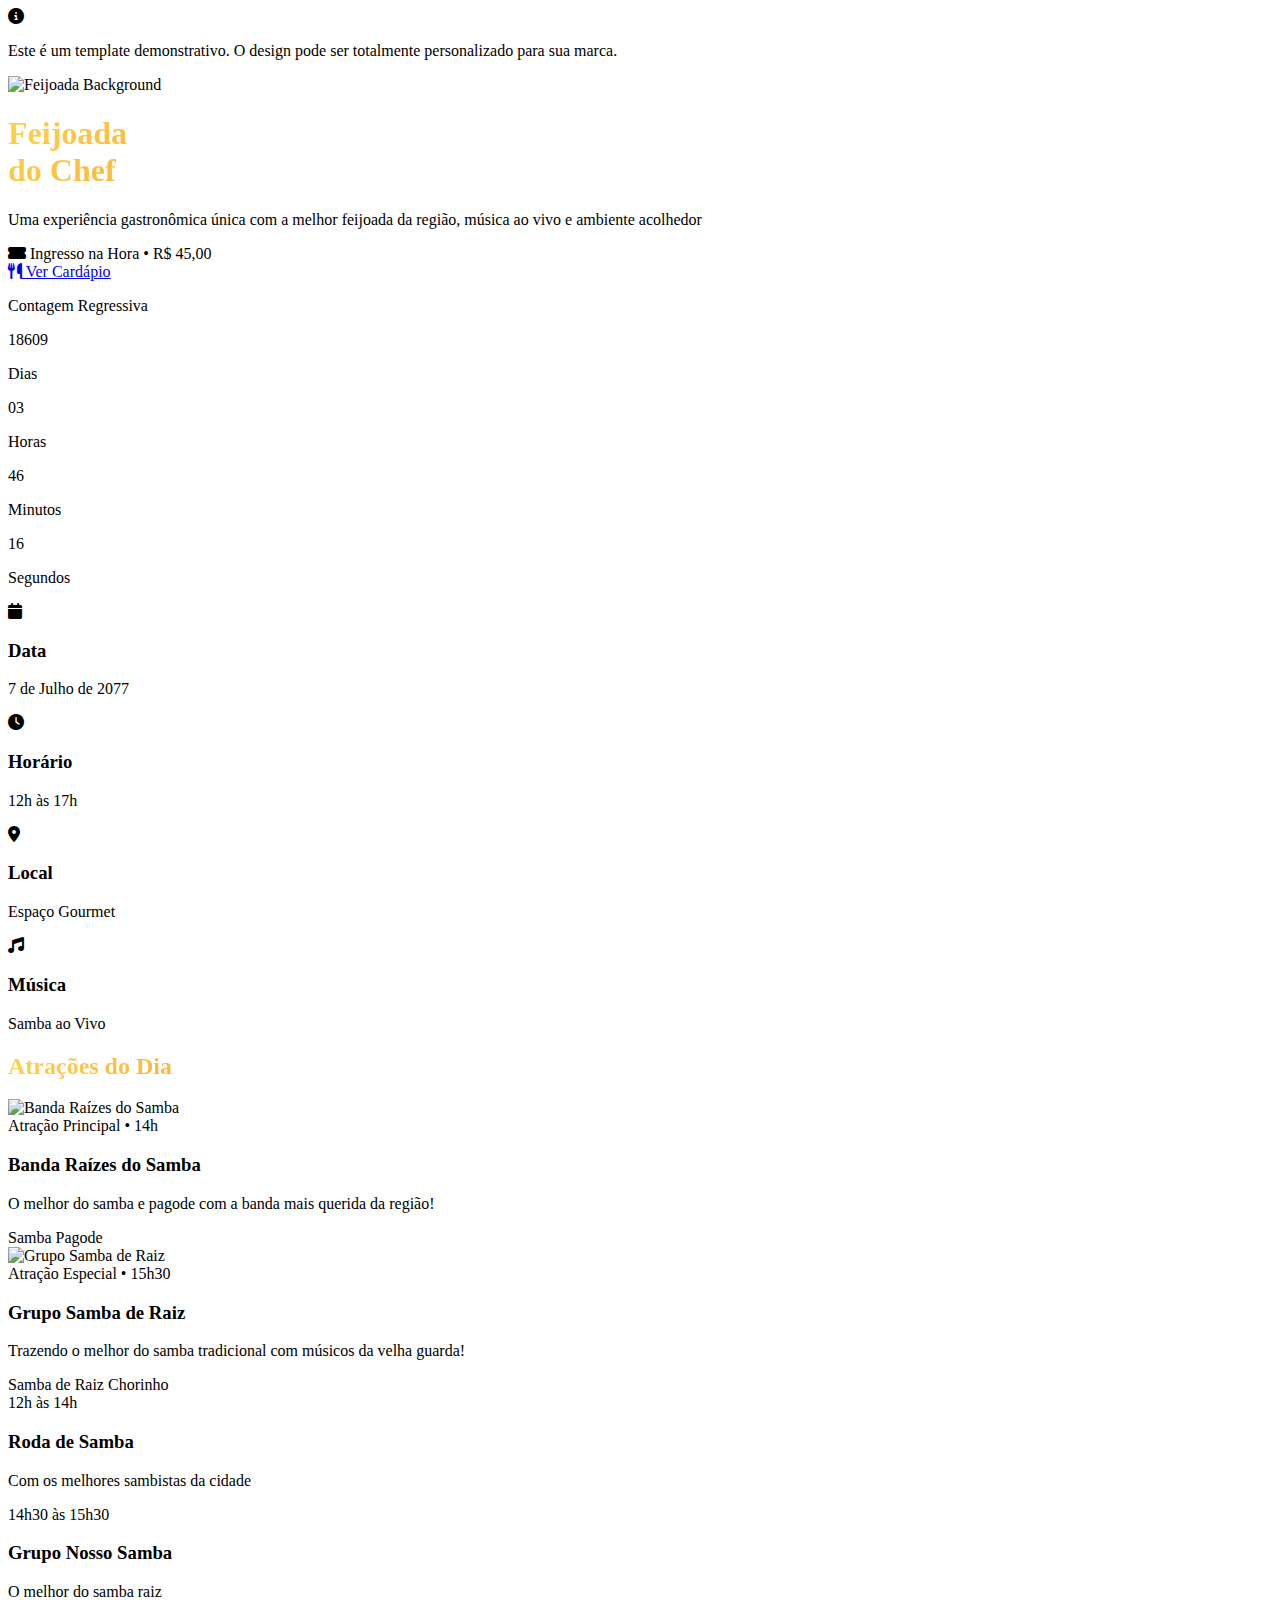
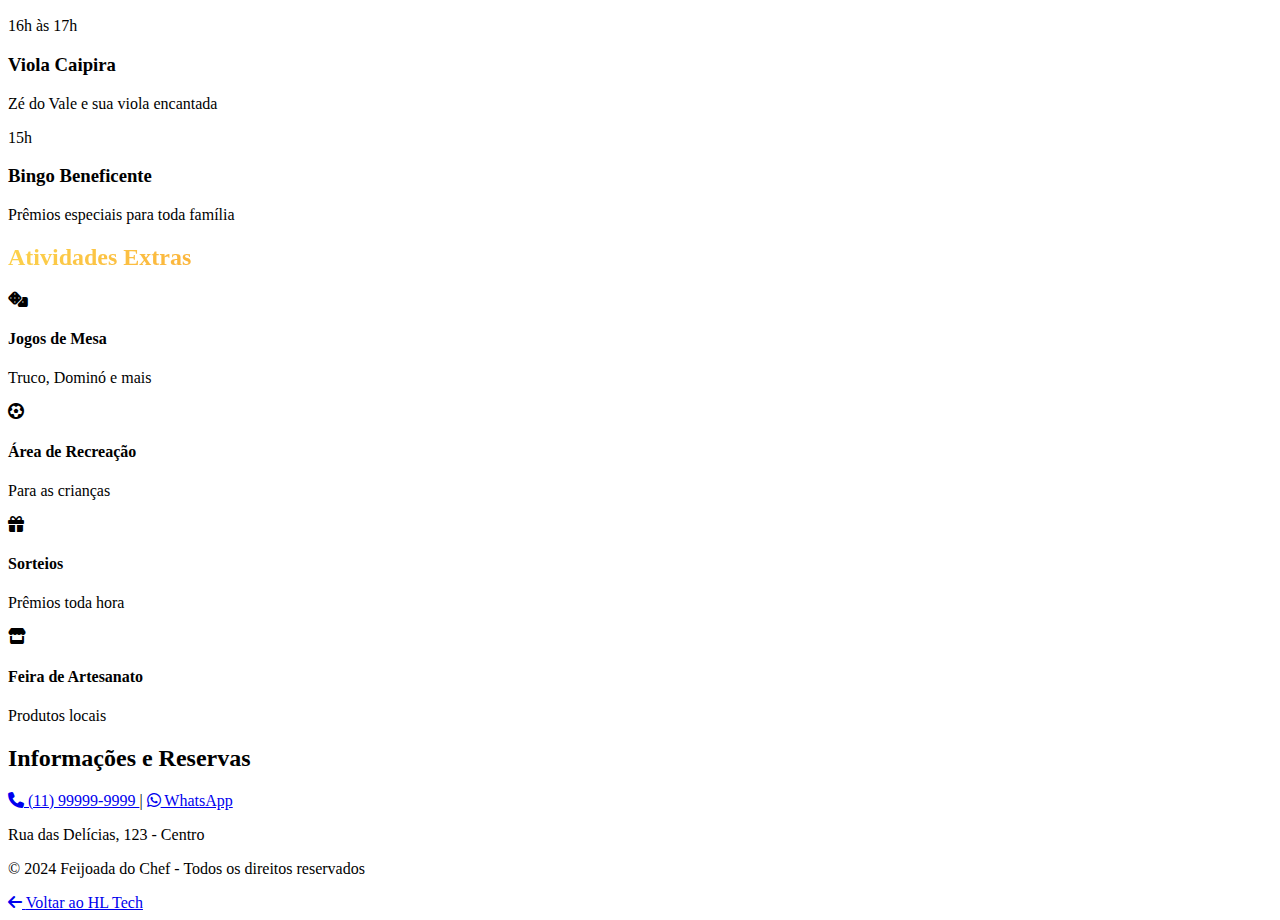
==== events/index.html @ 9a4e8565 "Portfolio" ====
<!DOCTYPE html>
<html lang="pt-BR">
<head>
    <meta charset="UTF-8">
    <meta name="viewport" content="width=device-width, initial-scale=1.0">
    <title>Feijoada do Chef - Evento Gastronômico</title>
    
    <!-- Meta tags SEO -->
    <meta name="description" content="Feijoada do Chef - O melhor evento gastronômico da região com música ao vivo, ambiente familiar e a tradicional feijoada completa.">
    <meta name="keywords" content="feijoada, evento gastronômico, música ao vivo, samba, comida brasileira">
    <meta property="og:type" content="event">
    <meta property="og:locale" content="pt_BR">
    <meta name="theme-color" content="#0F172A">
    
    <!-- CSS -->
    <script src="https://cdn.tailwindcss.com"></script>
    <link rel="stylesheet" href="https://cdnjs.cloudflare.com/ajax/libs/font-awesome/6.5.1/css/all.min.css">
    <link rel="stylesheet" href="./styles/main.css">
    <link rel="preload" href="../assets/images/feijoada.jpeg" as="image">
    <link rel="preconnect" href="https://cdn.tailwindcss.com">
    <link rel="preconnect" href="https://cdnjs.cloudflare.com">
    <script src="./scripts/countdown.js" defer></script>
</head>
<body class="bg-[#0F172A] text-gray-100 overflow-x-hidden">
    <!-- Banner de Template -->
    <div class="fixed top-0 left-0 right-0 bg-yellow-600 z-50">
        <div class="container mx-auto px-4">
            <div class="flex items-center justify-center gap-2 py-2 text-sm text-white">
                <i class="fas fa-info-circle"></i>
                <p>Este é um template demonstrativo. O design pode ser totalmente personalizado para sua marca.</p>
            </div>
        </div>
    </div>

    <!-- Imagem de Fundo com Overlay -->
    <div class="fixed inset-0 -z-20">
        <img src="https://images.unsplash.com/photo-1515516969-d4008cc6241a?auto=format&fit=crop&w=2000" 
             alt="Feijoada Background" 
             class="w-full h-full object-cover"
             loading="eager"
        >
    </div>
    <div class="fixed inset-0 bg-overlay -z-10"></div>

    <!-- Hero Section -->
    <header class="min-h-screen relative flex items-center">
        <div class="container mx-auto px-4">
            <div class="max-w-4xl">
                <h1 class="text-6xl md:text-8xl font-black mb-6 gradient-text leading-tight">
                    Feijoada<br>do Chef
                </h1>
                
                <p class="text-xl md:text-3xl text-gray-300 mb-8 max-w-2xl">
                    Uma experiência gastronômica única com a melhor feijoada da região, música ao vivo e ambiente acolhedor
                </p>

                <div class="flex flex-col sm:flex-row gap-4 mb-12">
                    <div class="bg-yellow-500/90 backdrop-blur-sm text-gray-900 px-8 py-4 rounded-full font-bold flex items-center justify-center gap-2">
                        <i class="fas fa-ticket-alt"></i>
                        <span class="text-lg">Ingresso na Hora • R$ 45,00</span>
                    </div>
                    <a href="cardapio.html" class="border-2 border-yellow-500/90 backdrop-blur-sm text-yellow-500 px-8 py-4 rounded-full font-bold hover:bg-yellow-500/90 hover:text-gray-900 transition-colors flex items-center justify-center gap-2 group">
                        <i class="fas fa-utensils group-hover:rotate-12 transition-transform"></i>
                        <span class="text-lg">Ver Cardápio</span>
                    </a>
                </div>

                <!-- Adicionar o contador após os botões -->
                <div class="mb-12">
                    <p class="text-yellow-500 mb-4 font-medium">Contagem Regressiva</p>
                    <div class="grid grid-cols-4 gap-4 max-w-xl">
                        <div class="bg-gray-900/50 backdrop-blur-sm p-4 rounded-xl border border-gray-700/50 text-center">
                            <span class="text-3xl font-bold text-white countdown-days">00</span>
                            <p class="text-sm text-gray-400">Dias</p>
                        </div>
                        <div class="bg-gray-900/50 backdrop-blur-sm p-4 rounded-xl border border-gray-700/50 text-center">
                            <span class="text-3xl font-bold text-white countdown-hours">00</span>
                            <p class="text-sm text-gray-400">Horas</p>
                        </div>
                        <div class="bg-gray-900/50 backdrop-blur-sm p-4 rounded-xl border border-gray-700/50 text-center">
                            <span class="text-3xl font-bold text-white countdown-minutes">00</span>
                            <p class="text-sm text-gray-400">Minutos</p>
                        </div>
                        <div class="bg-gray-900/50 backdrop-blur-sm p-4 rounded-xl border border-gray-700/50 text-center">
                            <span class="text-3xl font-bold text-white countdown-seconds">00</span>
                            <p class="text-sm text-gray-400">Segundos</p>
                        </div>
                    </div>
                </div>

                <!-- Cards de Informação -->
                <div class="grid grid-cols-2 md:grid-cols-4 gap-6">
                    <div class="bg-gray-900/50 backdrop-blur-sm p-6 rounded-2xl border border-gray-700/50">
                        <i class="fas fa-calendar text-yellow-500 text-3xl mb-4"></i>
                        <h3 class="font-bold text-xl mb-1">Data</h3>
                        <p class="text-gray-400">7 de Julho de 2077</p>
                    </div>
                    <div class="bg-gray-900/50 backdrop-blur-sm p-6 rounded-2xl border border-gray-700/50">
                        <i class="fas fa-clock text-yellow-500 text-3xl mb-4"></i>
                        <h3 class="font-bold text-xl mb-1">Horário</h3>
                        <p class="text-gray-400">12h às 17h</p>
                    </div>
                    <div class="bg-gray-900/50 backdrop-blur-sm p-6 rounded-2xl border border-gray-700/50">
                        <i class="fas fa-map-marker-alt text-yellow-500 text-3xl mb-4"></i>
                        <h3 class="font-bold text-xl mb-1">Local</h3>
                        <p class="text-gray-400">Espaço Gourmet</p>
                    </div>
                    <div class="bg-gray-900/50 backdrop-blur-sm p-6 rounded-2xl border border-gray-700/50">
                        <i class="fas fa-music text-yellow-500 text-3xl mb-4"></i>
                        <h3 class="font-bold text-xl mb-1">Música</h3>
                        <p class="text-gray-400">Samba ao Vivo</p>
                    </div>
                </div>
            </div>
        </div>
    </header>

    <!-- Seção de Atrações -->
    <section class="py-20 relative">
        <div class="container mx-auto px-4">
            <h2 class="text-4xl md:text-5xl font-bold mb-12 gradient-text text-center">
                Atrações do Dia
            </h2>

            <div class="grid grid-cols-1 gap-8 max-w-6xl mx-auto">
                <!-- Atração Principal -->
                <div class="bg-gray-900/50 backdrop-blur-sm p-8 rounded-2xl border border-gray-700/50 group hover:border-yellow-500/50 transition-colors">
                    <div class="flex flex-col md:flex-row gap-6 items-center">
                        <img src="https://images.unsplash.com/photo-1576328077645-2dd68934d2b7?auto=format&fit=crop&w=300" 
                             alt="Banda Raízes do Samba" 
                             class="w-48 h-48 object-cover rounded-xl group-hover:scale-105 transition-transform"
                        >
                        <div>
                            <span class="text-yellow-500 font-medium">Atração Principal • 14h</span>
                            <h3 class="text-2xl font-bold mb-2">Banda Raízes do Samba</h3>
                            <p class="text-gray-400 mb-4">O melhor do samba e pagode com a banda mais querida da região!</p>
                            <div class="flex gap-2">
                                <span class="bg-yellow-500/20 text-yellow-500 px-3 py-1 rounded-full text-sm">Samba</span>
                                <span class="bg-yellow-500/20 text-yellow-500 px-3 py-1 rounded-full text-sm">Pagode</span>
                            </div>
                        </div>
                    </div>
                </div>

                <!-- Segunda Atração Principal -->
                <div class="bg-gray-900/50 backdrop-blur-sm p-8 rounded-2xl border border-gray-700/50 group hover:border-yellow-500/50 transition-colors">
                    <div class="flex flex-col md:flex-row gap-6 items-center">
                        <img src="https://images.unsplash.com/photo-1511192336575-5a79af67a629?auto=format&fit=crop&w=300" 
                             alt="Grupo Samba de Raiz" 
                             class="w-48 h-48 object-cover rounded-xl group-hover:scale-105 transition-transform"
                        >
                        <div>
                            <span class="text-yellow-500 font-medium">Atração Especial • 15h30</span>
                            <h3 class="text-2xl font-bold mb-2">Grupo Samba de Raiz</h3>
                            <p class="text-gray-400 mb-4">Trazendo o melhor do samba tradicional com músicos da velha guarda!</p>
                            <div class="flex gap-2">
                                <span class="bg-yellow-500/20 text-yellow-500 px-3 py-1 rounded-full text-sm">Samba de Raiz</span>
                                <span class="bg-yellow-500/20 text-yellow-500 px-3 py-1 rounded-full text-sm">Chorinho</span>
                            </div>
                        </div>
                    </div>
                </div>

                <!-- Grid de Outras Atrações -->
                <div class="grid grid-cols-1 md:grid-cols-2 lg:grid-cols-4 gap-6">
                    <!-- Roda de Samba -->
                    <div class="bg-gray-900/50 backdrop-blur-sm p-6 rounded-2xl border border-gray-700/50 hover:border-yellow-500/50 transition-colors">
                        <span class="text-yellow-500 text-sm">12h às 14h</span>
                        <h3 class="text-xl font-bold mb-2">Roda de Samba</h3>
                        <p class="text-gray-400">Com os melhores sambistas da cidade</p>
                    </div>

                    <!-- Grupo Nosso Samba -->
                    <div class="bg-gray-900/50 backdrop-blur-sm p-6 rounded-2xl border border-gray-700/50 hover:border-yellow-500/50 transition-colors">
                        <span class="text-yellow-500 text-sm">14h30 às 15h30</span>
                        <h3 class="text-xl font-bold mb-2">Grupo Nosso Samba</h3>
                        <p class="text-gray-400">O melhor do samba raiz</p>
                    </div>

                    <!-- Viola Caipira -->
                    <div class="bg-gray-900/50 backdrop-blur-sm p-6 rounded-2xl border border-gray-700/50 hover:border-yellow-500/50 transition-colors">
                        <span class="text-yellow-500 text-sm">16h às 17h</span>
                        <h3 class="text-xl font-bold mb-2">Viola Caipira</h3>
                        <p class="text-gray-400">Zé do Vale e sua viola encantada</p>
                    </div>

                    <!-- Bingo -->
                    <div class="bg-gray-900/50 backdrop-blur-sm p-6 rounded-2xl border border-gray-700/50 hover:border-yellow-500/50 transition-colors">
                        <span class="text-yellow-500 text-sm">15h</span>
                        <h3 class="text-xl font-bold mb-2">Bingo Beneficente</h3>
                        <p class="text-gray-400">Prêmios especiais para toda família</p>
                    </div>
                </div>
            </div>
        </div>
    </section>

    <!-- Atividades Extras -->
    <section class="py-20 relative">
        <div class="container mx-auto px-4">
            <h2 class="text-4xl md:text-5xl font-bold mb-12 gradient-text text-center">
                Atividades Extras
            </h2>

            <div class="grid grid-cols-1 sm:grid-cols-2 lg:grid-cols-4 gap-6 max-w-6xl mx-auto">
                <div class="bg-gray-900/50 backdrop-blur-sm p-6 rounded-2xl border border-gray-700/50 hover:border-yellow-500/50 transition-colors text-center">
                    <i class="fas fa-dice text-yellow-500 text-3xl mb-4"></i>
                    <h4 class="font-bold text-xl mb-2">Jogos de Mesa</h4>
                    <p class="text-gray-400">Truco, Dominó e mais</p>
                </div>
                
                <div class="bg-gray-900/50 backdrop-blur-sm p-6 rounded-2xl border border-gray-700/50 hover:border-yellow-500/50 transition-colors text-center">
                    <i class="fas fa-futbol text-yellow-500 text-3xl mb-4"></i>
                    <h4 class="font-bold text-xl mb-2">Área de Recreação</h4>
                    <p class="text-gray-400">Para as crianças</p>
                </div>
                
                <div class="bg-gray-900/50 backdrop-blur-sm p-6 rounded-2xl border border-gray-700/50 hover:border-yellow-500/50 transition-colors text-center">
                    <i class="fas fa-gift text-yellow-500 text-3xl mb-4"></i>
                    <h4 class="font-bold text-xl mb-2">Sorteios</h4>
                    <p class="text-gray-400">Prêmios toda hora</p>
                </div>
                
                <div class="bg-gray-900/50 backdrop-blur-sm p-6 rounded-2xl border border-gray-700/50 hover:border-yellow-500/50 transition-colors text-center">
                    <i class="fas fa-store text-yellow-500 text-3xl mb-4"></i>
                    <h4 class="font-bold text-xl mb-2">Feira de Artesanato</h4>
                    <p class="text-gray-400">Produtos locais</p>
                </div>
            </div>
        </div>
    </section>

    <footer class="py-12 bg-black/50">
        <div class="container mx-auto px-4">
            <div class="max-w-4xl mx-auto text-center">
                <h2 class="text-2xl font-bold text-[#D4AF37] mb-4">Informações e Reservas</h2>
                <div class="flex flex-col sm:flex-row gap-4 justify-center items-center mb-8">
                    <a href="tel:+5511999999999" class="flex items-center gap-2 text-gray-300 hover:text-yellow-500">
                        <i class="fas fa-phone"></i>
                        (11) 99999-9999
                    </a>
                    <span class="hidden sm:inline text-gray-600">|</span>
                    <a href="https://wa.me/5511999999999" class="flex items-center gap-2 text-gray-300 hover:text-yellow-500">
                        <i class="fab fa-whatsapp"></i>
                        WhatsApp
                    </a>
                </div>
                <p class="text-gray-400">Rua das Delícias, 123 - Centro</p>
                <p class="text-sm text-gray-500 mt-8">© 2024 Feijoada do Chef - Todos os direitos reservados</p>
            </div>
        </div>
    </footer>

    <!-- Botão Voltar ao HL Tech -->
    <a href="../index.html" 
        class="fixed top-12 left-4 z-50 bg-yellow-500/90 backdrop-blur-sm px-4 py-2 rounded-full text-gray-900 font-medium flex items-center gap-2 hover:scale-105 transition-all shadow-lg">
        <i class="fas fa-arrow-left"></i>
        <span class="hidden sm:inline">Voltar ao HL Tech</span>
    </a>
</body>
</html>
---- events/styles/main.css ----
/* Efeito de gradiente no texto */
.gradient-text {
    background: linear-gradient(135deg, #FCD34D 0%, #F97316 50%, #DC2626 100%);
    -webkit-background-clip: text;
    background-clip: text;
    color: transparent;
}

/* Overlay gradiente para a imagem de fundo */
.bg-overlay {
    background: linear-gradient(
        to bottom,
        rgba(15, 23, 42, 0.9) 0%,
        rgba(15, 23, 42, 0.8) 50%,
        rgba(15, 23, 42, 0.95) 100%
    );
}
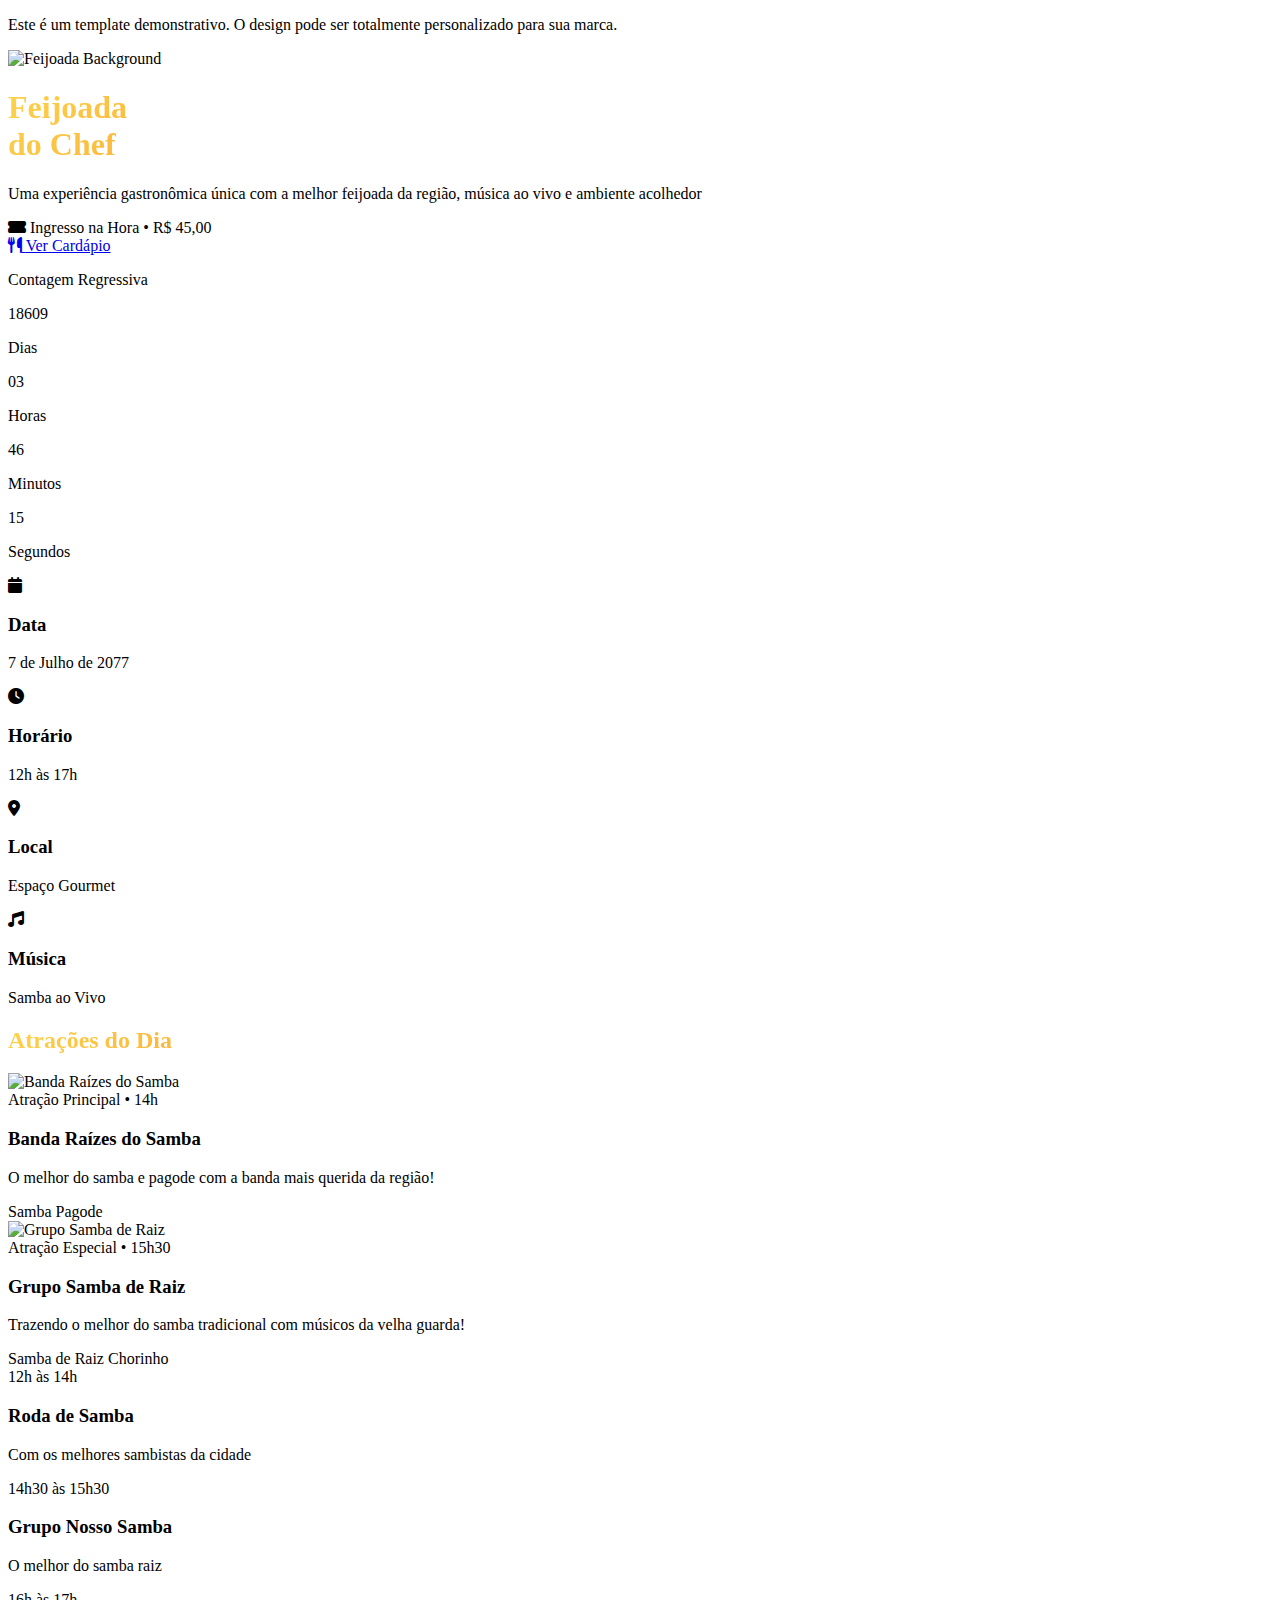
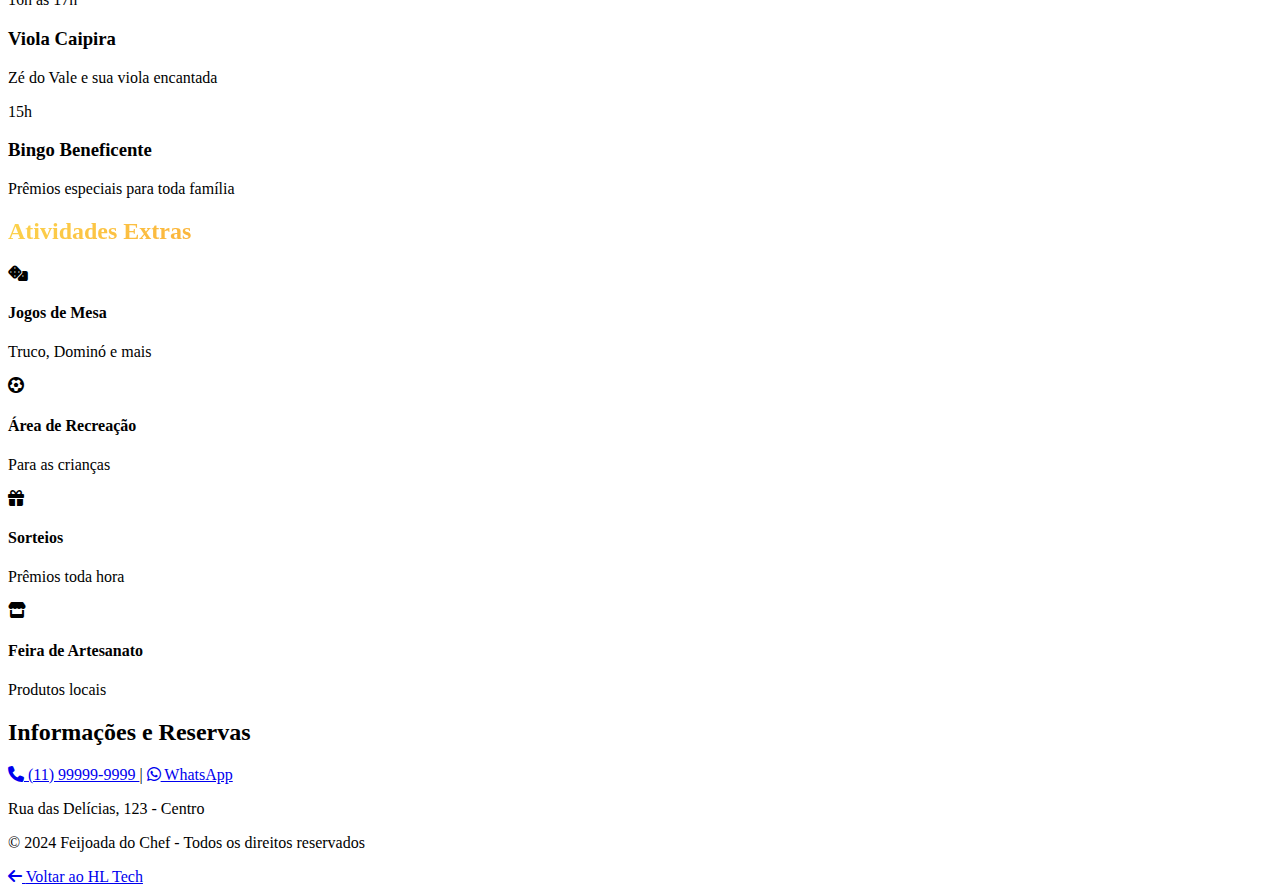
==== commit 64f223d2: "correções" ====
--- a/events/index.html
+++ b/events/index.html
@@ -25,9 +25,8 @@
     <!-- Banner de Template -->
     <div class="fixed top-0 left-0 right-0 bg-yellow-600 z-50">
         <div class="container mx-auto px-4">
-            <div class="flex items-center justify-center gap-2 py-2 text-sm text-white">
-                <i class="fas fa-info-circle"></i>
-                <p>Este é um template demonstrativo. O design pode ser totalmente personalizado para sua marca.</p>
+            <div class="flex flex-col sm:flex-row items-center justify-center gap-2 py-3 sm:py-2 text-xs sm:text-sm md:text-base text-white text-center sm:text-left">
+                <p class="max-w-[90%] sm:max-w-none">Este é um template demonstrativo. O design pode ser totalmente personalizado para sua marca.</p>
             </div>
         </div>
     </div>
@@ -253,7 +252,7 @@
 
     <!-- Botão Voltar ao HL Tech -->
     <a href="../index.html" 
-        class="fixed top-12 left-4 z-50 bg-yellow-500/90 backdrop-blur-sm px-4 py-2 rounded-full text-gray-900 font-medium flex items-center gap-2 hover:scale-105 transition-all shadow-lg">
+        class="fixed top-20 left-4 z-[55] bg-yellow-500/90 backdrop-blur-sm px-4 py-2 rounded-full text-gray-900 font-medium flex items-center gap-2 hover:scale-105 transition-all shadow-lg">
         <i class="fas fa-arrow-left"></i>
         <span class="hidden sm:inline">Voltar ao HL Tech</span>
     </a>
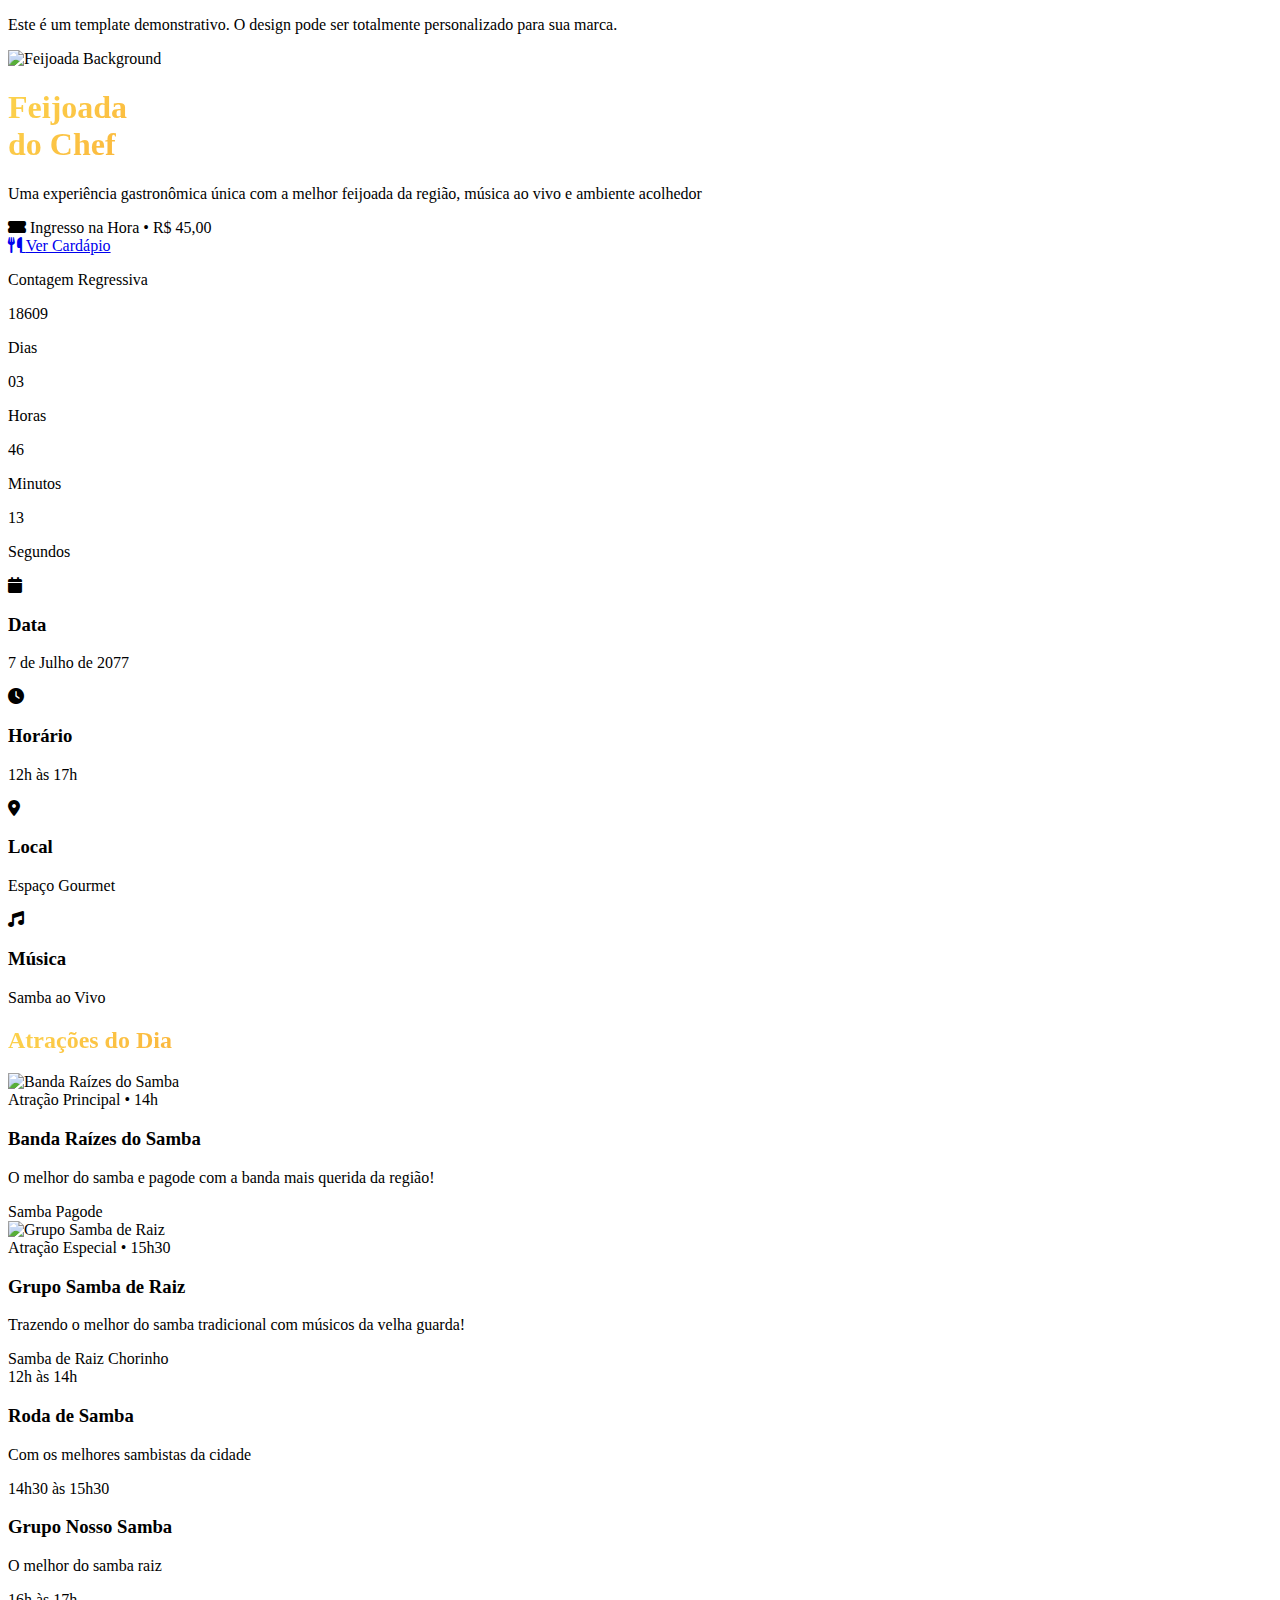
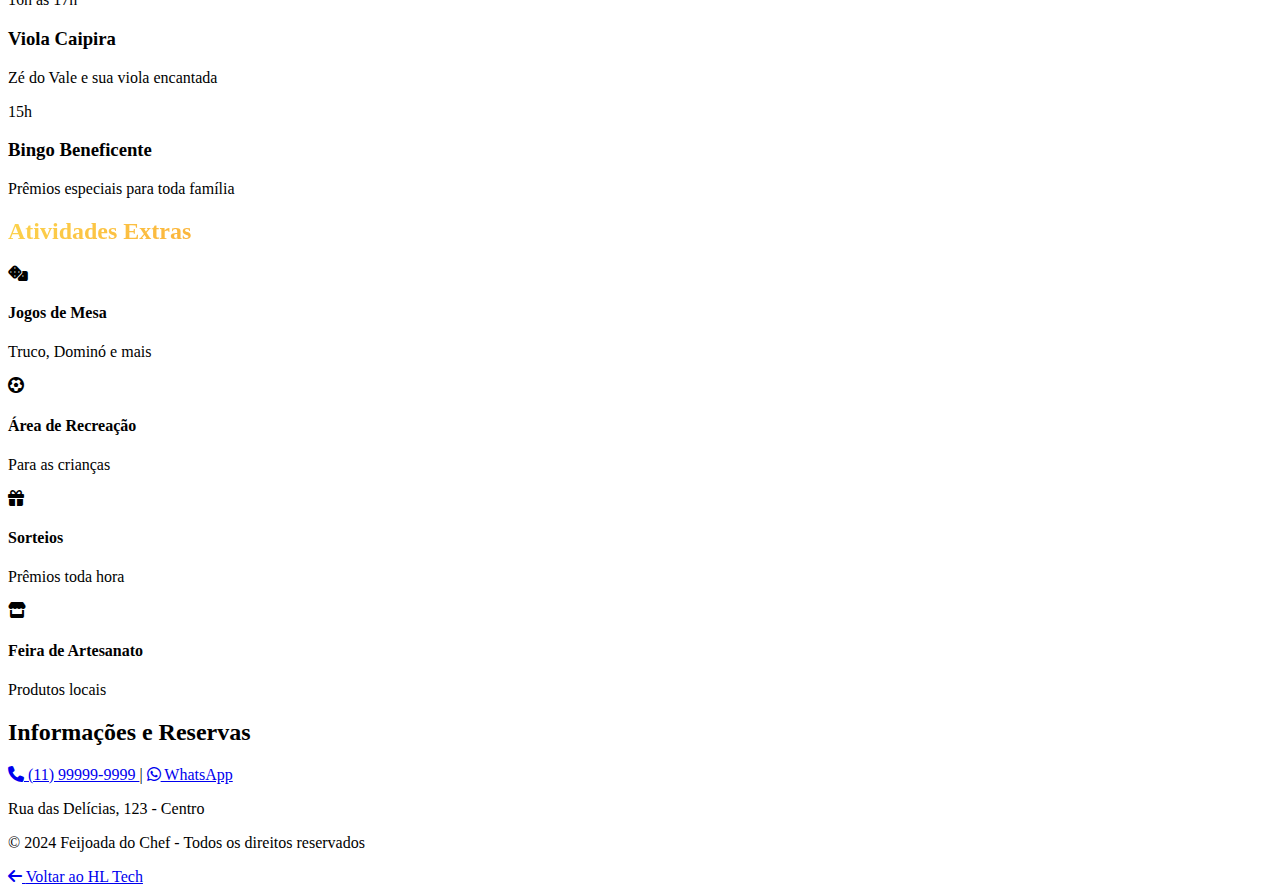
==== commit b07580c5: "correções" ====
--- a/events/index.html
+++ b/events/index.html
@@ -23,7 +23,7 @@
 </head>
 <body class="bg-[#0F172A] text-gray-100 overflow-x-hidden">
     <!-- Banner de Template -->
-    <div class="fixed top-0 left-0 right-0 bg-yellow-600 z-50">
+    <div class="fixed top-0 left-0 right-0 bg-yellow-600 z-[60]">
         <div class="container mx-auto px-4">
             <div class="flex flex-col sm:flex-row items-center justify-center gap-2 py-3 sm:py-2 text-xs sm:text-sm md:text-base text-white text-center sm:text-left">
                 <p class="max-w-[90%] sm:max-w-none">Este é um template demonstrativo. O design pode ser totalmente personalizado para sua marca.</p>
@@ -32,17 +32,17 @@
     </div>
 
     <!-- Imagem de Fundo com Overlay -->
-    <div class="fixed inset-0 -z-20">
+    <div class="fixed inset-0 z-0">
         <img src="https://images.unsplash.com/photo-1515516969-d4008cc6241a?auto=format&fit=crop&w=2000" 
              alt="Feijoada Background" 
              class="w-full h-full object-cover"
              loading="eager"
         >
     </div>
-    <div class="fixed inset-0 bg-overlay -z-10"></div>
+    <div class="fixed inset-0 bg-overlay z-[1]"></div>
 
     <!-- Hero Section -->
-    <header class="min-h-screen relative flex items-center">
+    <header class="min-h-screen relative flex items-center z-[40] pt-20">
         <div class="container mx-auto px-4">
             <div class="max-w-4xl">
                 <h1 class="text-6xl md:text-8xl font-black mb-6 gradient-text leading-tight">
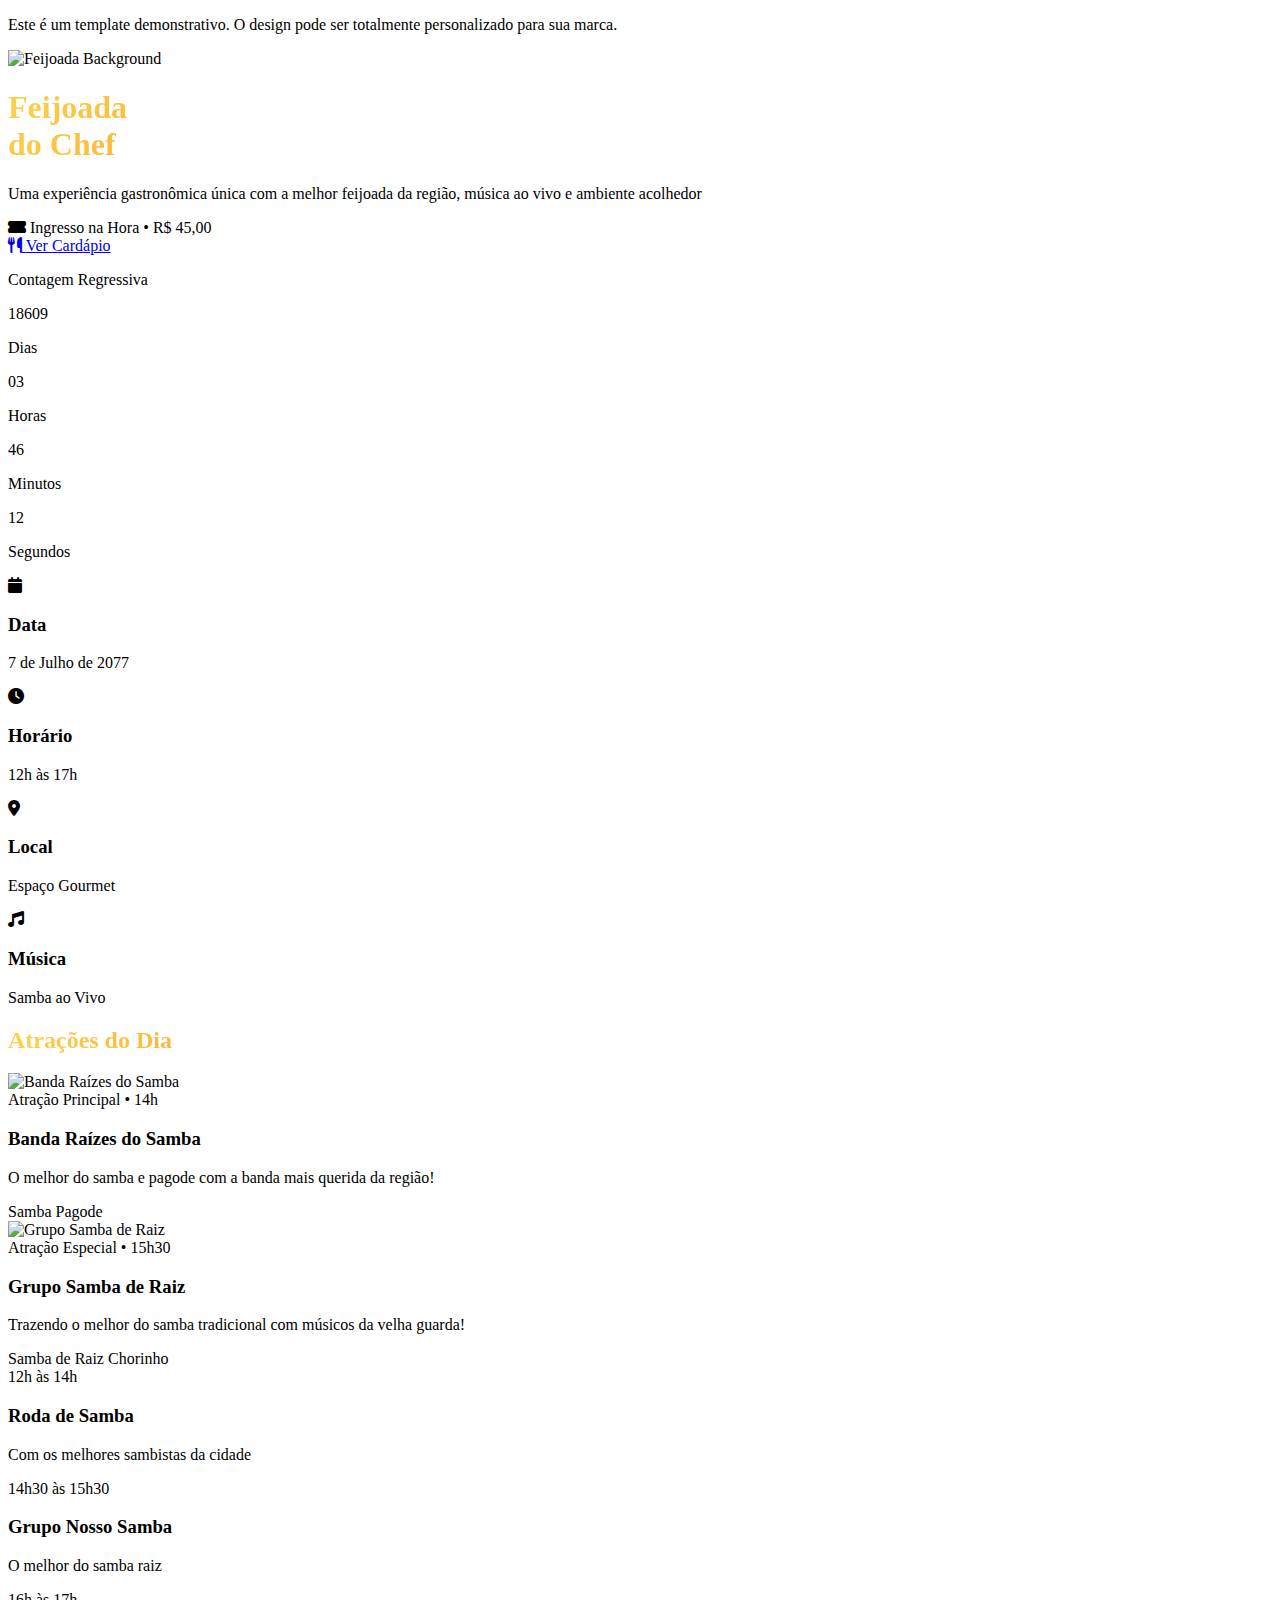
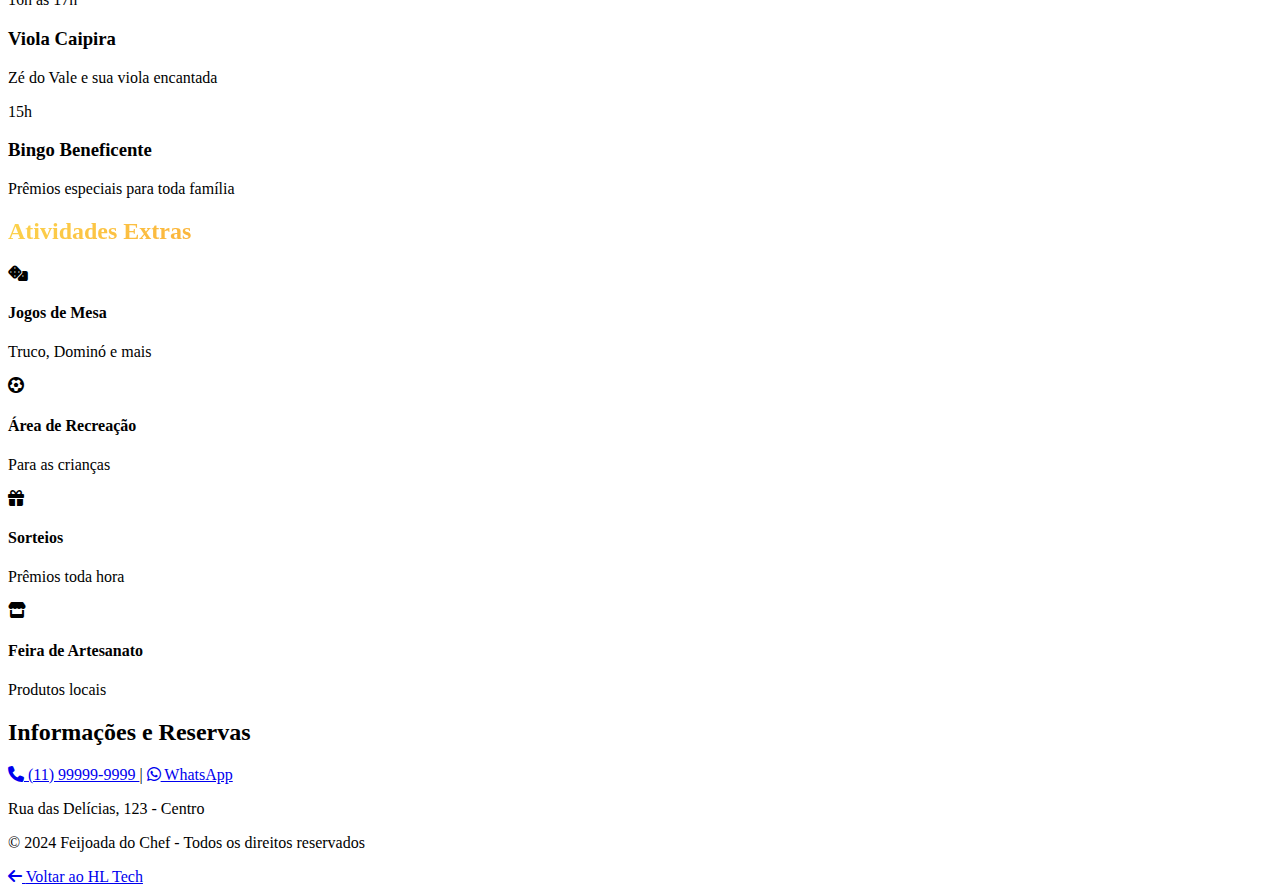
==== commit e7f414d4: "Refactor project structure: Move scripts, styles, and CSS files to standardized directories" ====
--- a/events/index.html
+++ b/events/index.html
@@ -15,11 +15,11 @@
     <!-- CSS -->
     <script src="https://cdn.tailwindcss.com"></script>
     <link rel="stylesheet" href="https://cdnjs.cloudflare.com/ajax/libs/font-awesome/6.5.1/css/all.min.css">
-    <link rel="stylesheet" href="./styles/main.css">
+    <link rel="stylesheet" href="./css/main.css">
     <link rel="preload" href="../assets/images/feijoada.jpeg" as="image">
     <link rel="preconnect" href="https://cdn.tailwindcss.com">
     <link rel="preconnect" href="https://cdnjs.cloudflare.com">
-    <script src="./scripts/countdown.js" defer></script>
+    <script src="./js/countdown.js" defer></script>
 </head>
 <body class="bg-[#0F172A] text-gray-100 overflow-x-hidden">
     <!-- Banner de Template -->
@@ -32,14 +32,14 @@
     </div>
 
     <!-- Imagem de Fundo com Overlay -->
-    <div class="fixed inset-0 z-0">
+    <div class="fixed inset-0 -z-10">
         <img src="https://images.unsplash.com/photo-1515516969-d4008cc6241a?auto=format&fit=crop&w=2000" 
              alt="Feijoada Background" 
              class="w-full h-full object-cover"
              loading="eager"
         >
     </div>
-    <div class="fixed inset-0 bg-overlay z-[1]"></div>
+    <div class="fixed inset-0 bg-overlay -z-5"></div>
 
     <!-- Hero Section -->
     <header class="min-h-screen relative flex items-center z-[40] pt-20">
@@ -115,7 +115,7 @@
     </header>
 
     <!-- Seção de Atrações -->
-    <section class="py-20 relative">
+    <section class="py-20 relative z-[40]">
         <div class="container mx-auto px-4">
             <h2 class="text-4xl md:text-5xl font-bold mb-12 gradient-text text-center">
                 Atrações do Dia
@@ -195,7 +195,7 @@
     </section>
 
     <!-- Atividades Extras -->
-    <section class="py-20 relative">
+    <section class="py-20 relative z-[40]">
         <div class="container mx-auto px-4">
             <h2 class="text-4xl md:text-5xl font-bold mb-12 gradient-text text-center">
                 Atividades Extras
@@ -229,7 +229,7 @@
         </div>
     </section>
 
-    <footer class="py-12 bg-black/50">
+    <footer class="py-12 bg-black/50 relative z-[40]">
         <div class="container mx-auto px-4">
             <div class="max-w-4xl mx-auto text-center">
                 <h2 class="text-2xl font-bold text-[#D4AF37] mb-4">Informações e Reservas</h2>
--- a/events/css/main.css
+++ b/events/css/main.css
@@ -0,0 +1,17 @@
+/* Efeito de gradiente no texto */
+.gradient-text {
+    background: linear-gradient(135deg, #FCD34D 0%, #F97316 50%, #DC2626 100%);
+    -webkit-background-clip: text;
+    background-clip: text;
+    color: transparent;
+}
+
+/* Overlay gradiente para a imagem de fundo */
+.bg-overlay {
+    background: linear-gradient(
+        to bottom,
+        rgba(15, 23, 42, 0.9) 0%,
+        rgba(15, 23, 42, 0.8) 50%,
+        rgba(15, 23, 42, 0.95) 100%
+    );
+} 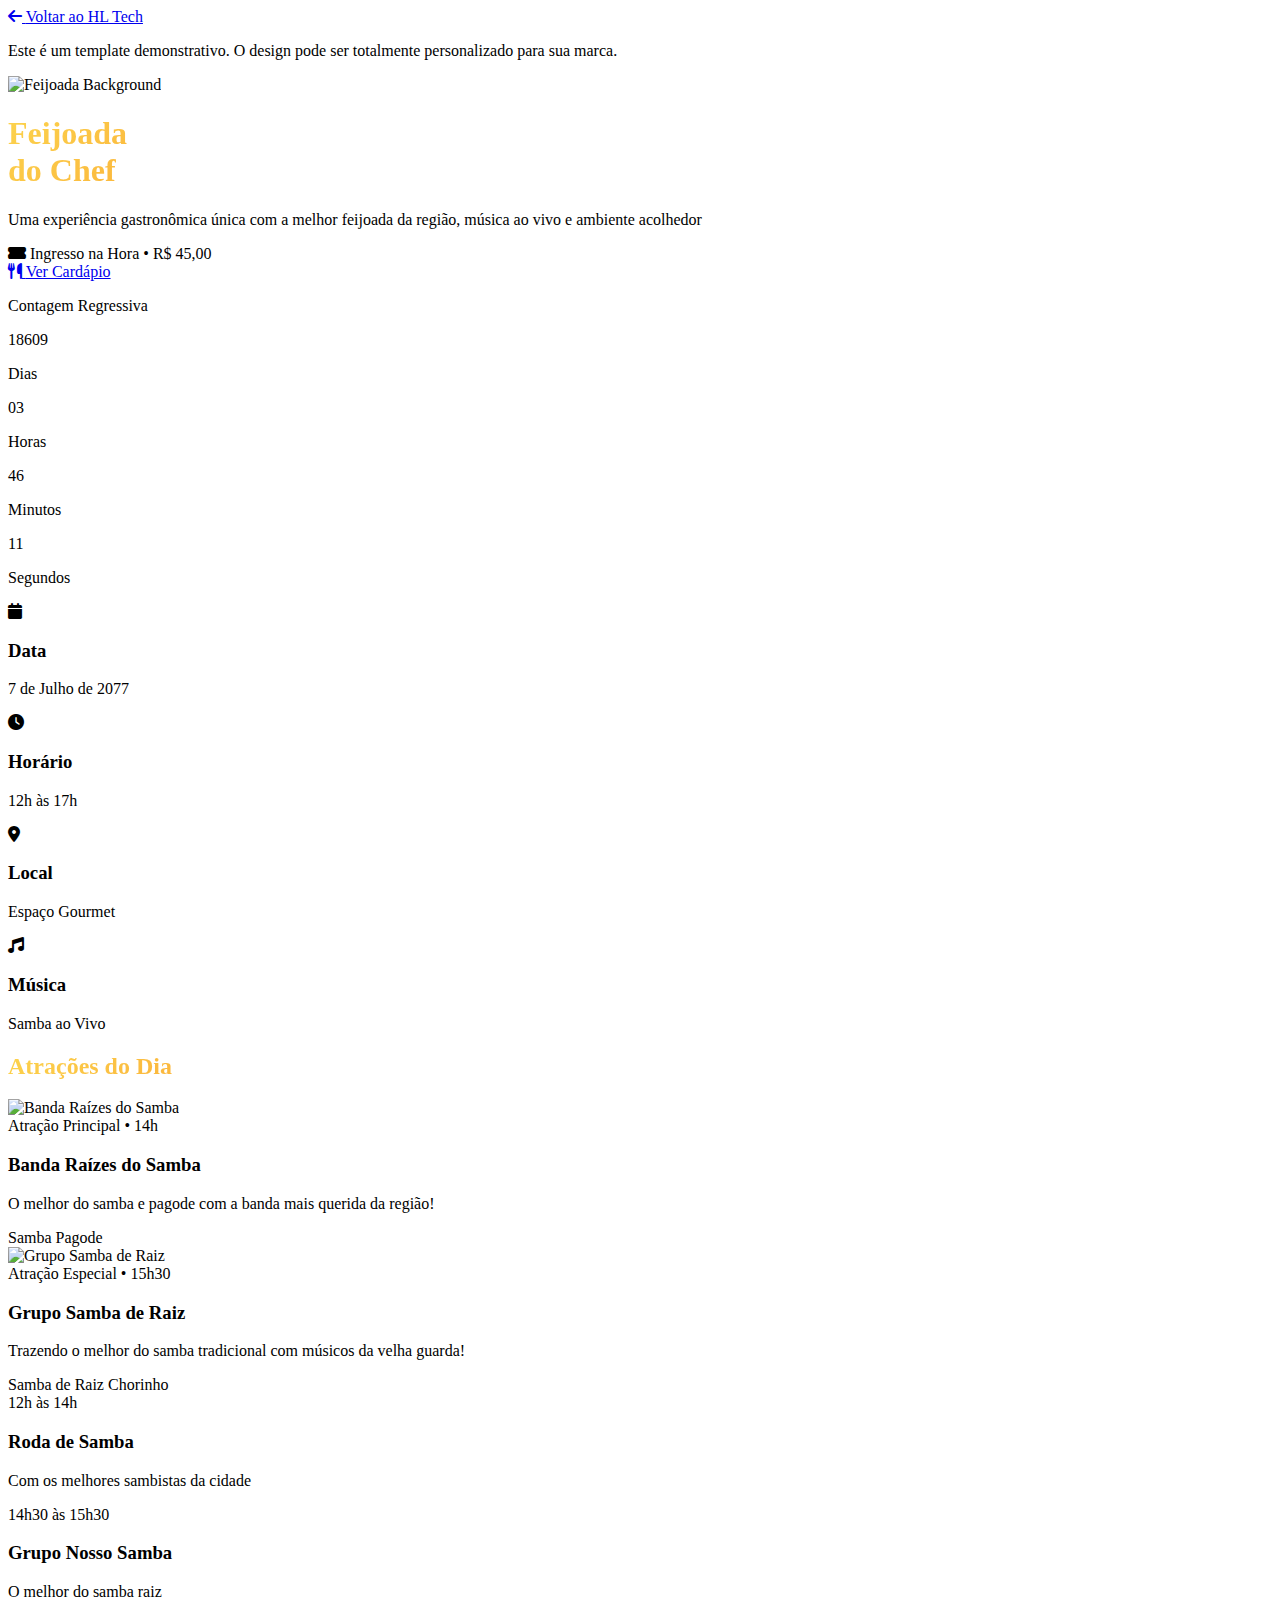
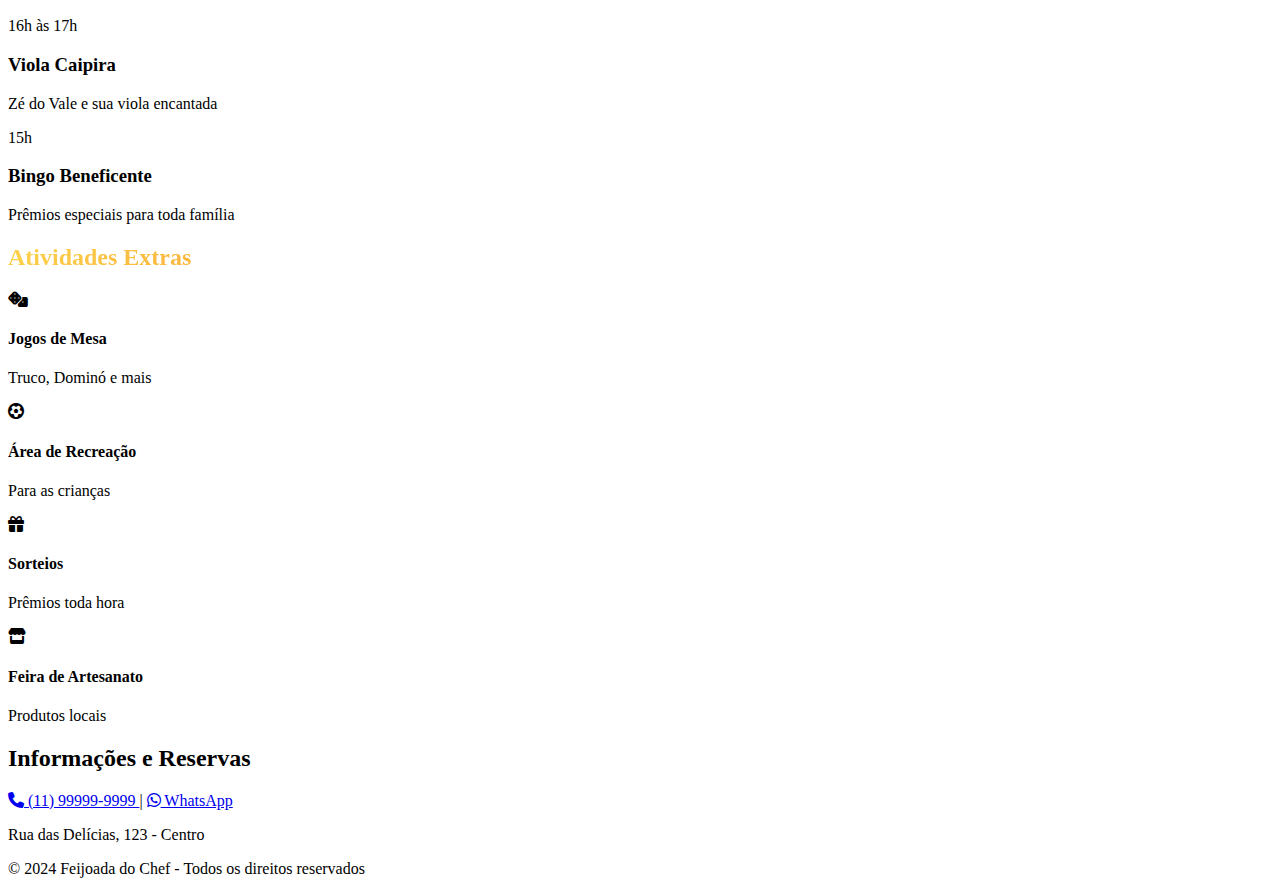
==== commit 802f936f: "Refactor template banner and back button across multiple pages" ====
--- a/events/index.html
+++ b/events/index.html
@@ -25,8 +25,13 @@
     <!-- Banner de Template -->
     <div class="fixed top-0 left-0 right-0 bg-yellow-600 z-[60]">
         <div class="container mx-auto px-4">
-            <div class="flex flex-col sm:flex-row items-center justify-center gap-2 py-3 sm:py-2 text-xs sm:text-sm md:text-base text-white text-center sm:text-left">
+            <div class="flex flex-col sm:flex-row items-center justify-between gap-2 py-3 sm:py-2 text-xs sm:text-sm md:text-base text-white">
+                <a href="../index.html" class="flex items-center gap-2 hover:text-gray-100/80 transition-colors">
+                    <i class="fas fa-arrow-left"></i>
+                    <span class="hidden sm:inline">Voltar ao HL Tech</span>
+                </a>
                 <p class="max-w-[90%] sm:max-w-none">Este é um template demonstrativo. O design pode ser totalmente personalizado para sua marca.</p>
+                <div class="hidden sm:block w-[105px]"></div><!-- Espaçador para centralizar o texto -->
             </div>
         </div>
     </div>
@@ -249,12 +254,5 @@
             </div>
         </div>
     </footer>
-
-    <!-- Botão Voltar ao HL Tech -->
-    <a href="../index.html" 
-        class="fixed top-20 left-4 z-[55] bg-yellow-500/90 backdrop-blur-sm px-4 py-2 rounded-full text-gray-900 font-medium flex items-center gap-2 hover:scale-105 transition-all shadow-lg">
-        <i class="fas fa-arrow-left"></i>
-        <span class="hidden sm:inline">Voltar ao HL Tech</span>
-    </a>
 </body>
 </html> 